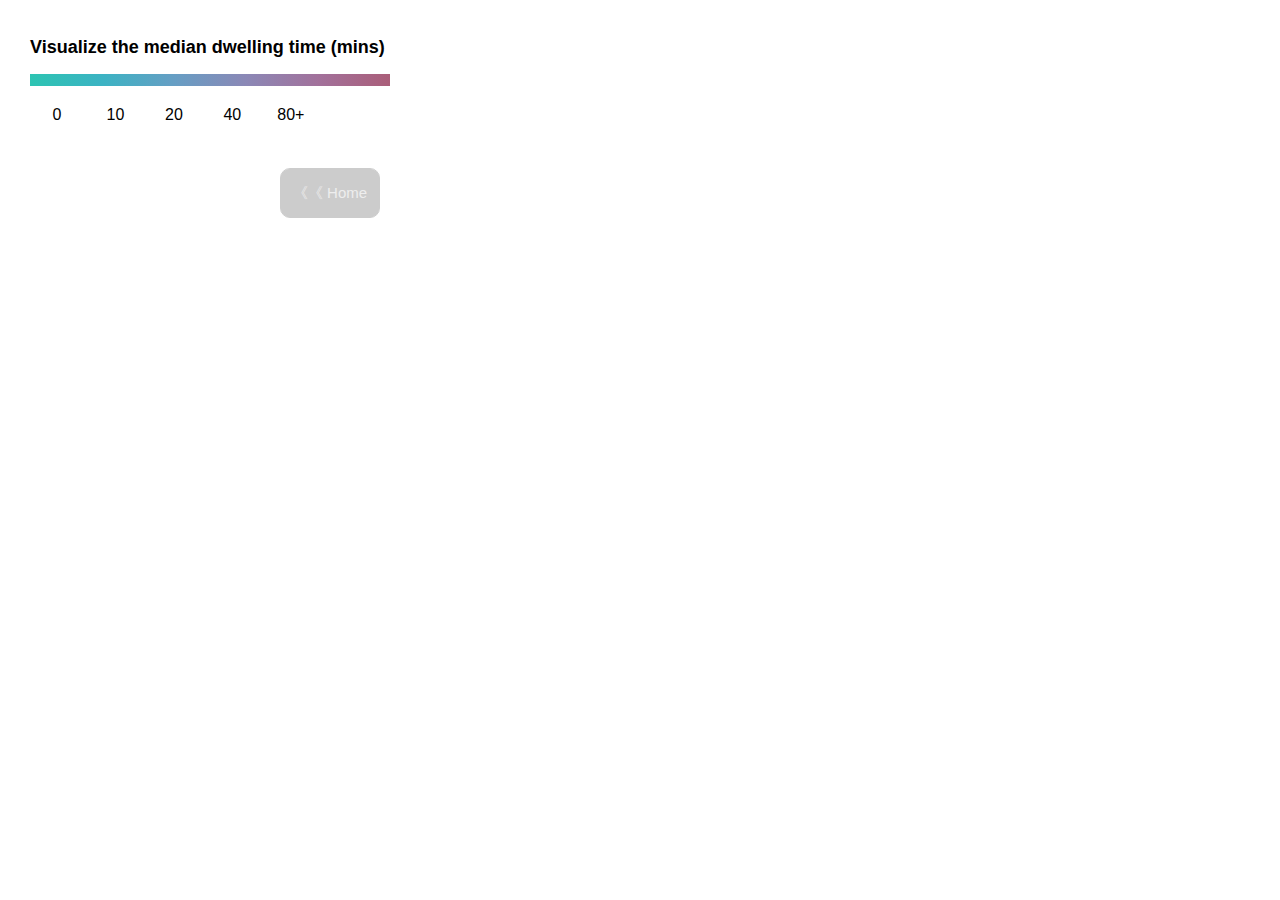
==== dwelltime.html @ cc10b7d6 "update" ====
<!DOCTYPE html>
<html lang="en">

<head>
    <meta charset="utf-8">
    <title>Predict the number of visitors</title>
    <meta name="viewport" content="width-device-width, initial-scale=1">
    <script src="https://api.tiles.mapbox.com/mapbox-gl-js/v2.6.1/mapbox-gl.js"></script>
    <link href="https://api.tiles.mapbox.com/mapbox-gl-js/v2.6.1/mapbox-gl.css" rel="stylesheet">
    <!--CSS style-->
    <link rel="stylesheet" href="styles/dwelltime.css">
</head>

<body>
    <div id="map"></div>
    <div id="console">
        <h1>Visualize the median dwelling time (mins)</h1>
        <div class="row colors"></div>
        <div class="session"></div>
        <div class="row labels">
            <div class="label">0</div>
            <div class="label">10</div>
            <div class="label">20</div>
            <div class="label">40</div>
            <div class="label">80+</div>
        </div>
        <button class="back" onclick="bk()">《《  Home</button>
        <!--<div class="session">
            <h2>Day of the week</h2>
            <div class="row" id="filters">
                <input id="all" type="radio" name="toggle" value="all" checked="checked" />
                <label for="all">All</label><br />
                <input id="monday" type="radio" name="toggle" value="monday" />
                <label for="monday">Monday</label><br />
                <input id="tuesday" type="radio" name="toggle" value="tuesday" />
                <label for="tuesday">Tuesday</label><br />
                <input id="wednesday" type="radio" name="toggle" value="wednesday" />
                <label for="wednesday">Wednesday</label><br />
                <input id="thursday" type="radio" name="toggle" value="thursday" />
                <label for="thursday">Thursday</label><br />
                <input id="friday" type="radio" name="toggle" value="friday" />
                <label for="friday">Friday</label><br />
                <input id="saturday" type="radio" name="toggle" value="saturday" />
                <label for="saturday">Saturday</label><br />
                <input id="sunday" type="radio" name="toggle" value="sunday" />
                <label for="sunday">Sunday</label>
            </div>
        </div>-->
</body>

<script src="scripts/dwelltime.js"></script>

</html>
---- styles/dwelltime.css ----
body {
    margin: 0;
    padding: 0;
    font-family: 'Helvetica Neue', Helvetica, Arial, sans-serif;
}

#map {
    position: absolute;
    top: 0;
    bottom: 0;
    width: 100%;
}

h1 {
    font-size: 18px;
    line-height: 30px;
}

h2 {
    font-size: 14px;
    line-height: 20px;
    margin-bottom: 10px;
}

a {
    text-decoration: none;
    color: #2dc4b2;
}

#console {
    position: absolute;
    margin: 10px;
    width: 360px;
    height: 220px;
    background-color: white;
    padding: 10px 20px;
}

.session {
    margin-bottom: 20px;
}

.row {
    height: 12px;
    width: 100%;
}

.colors {
    background: linear-gradient(to right,
            #2dc4b2,
            #3bb3c3,
            #669ec4,
            #8b88b6,
            #a2719b,
            #aa5e79);
    margin-bottom: 5px;
}

.label {
    width: 15%;
    display: inline-block;
    text-align: center;
}

.back {
    display: inline-block;
    background-color: #cccccc;
    border-radius: 10px;
    border: 4px double #cccccc;
    color: #eeeeee;
    text-align: center;
    font-size: 15px;
    width: 100px;
    height: 50px;
    -webkit-transition: all 0.2s;
    -moz-transition: all 0.2s;
    -o-transition: all 0.2s;
    transition: all 0.2s;
    cursor: pointer;
    margin-left: 250px;
    margin-top: 50px;
}
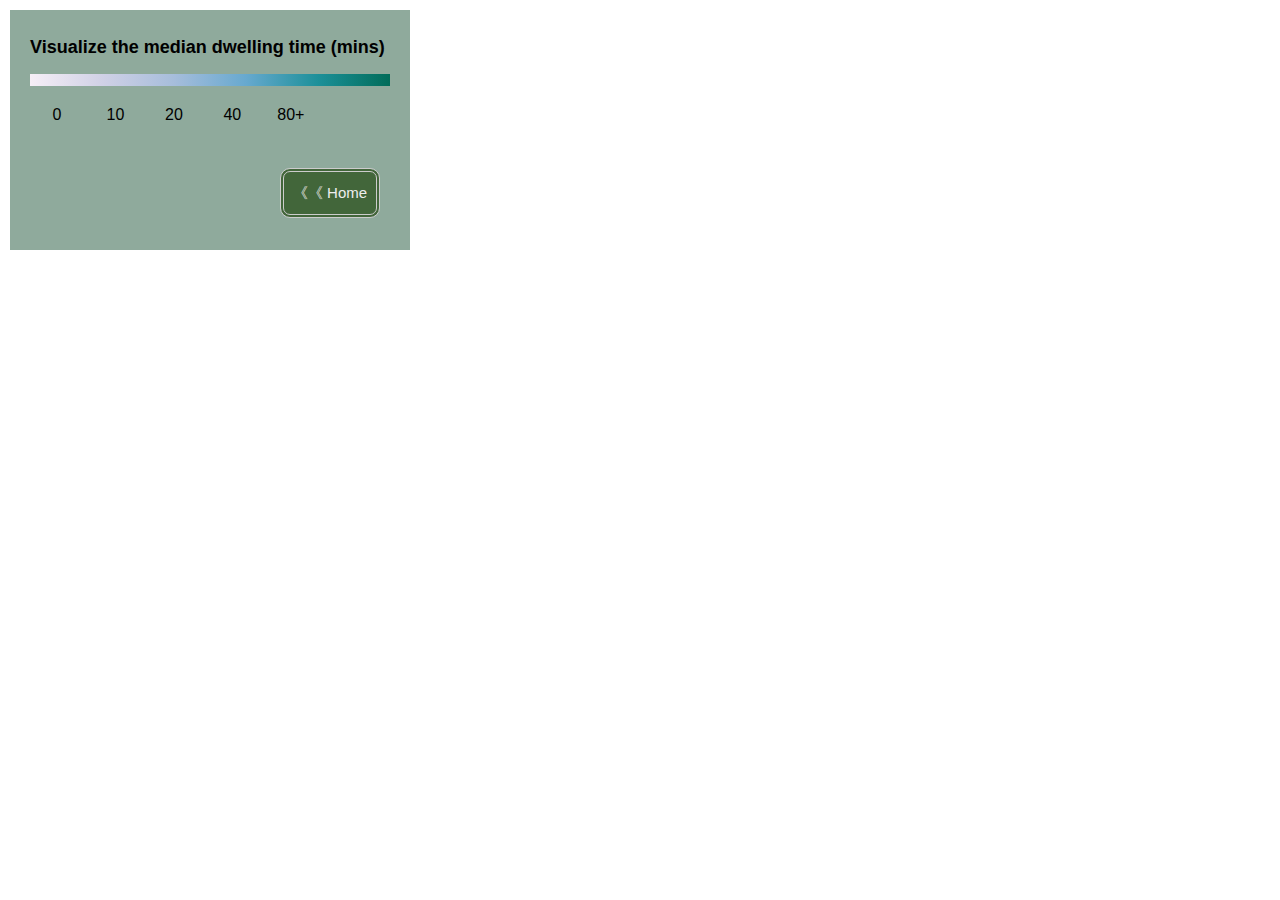
==== commit 0bad9f91: "update" ====
--- a/dwelltime.html
+++ b/dwelltime.html
@@ -3,7 +3,7 @@
 
 <head>
     <meta charset="utf-8">
-    <title>Predict the number of visitors</title>
+    <title>Visualization of dwelling time</title>
     <meta name="viewport" content="width-device-width, initial-scale=1">
     <script src="https://api.tiles.mapbox.com/mapbox-gl-js/v2.6.1/mapbox-gl.js"></script>
     <link href="https://api.tiles.mapbox.com/mapbox-gl-js/v2.6.1/mapbox-gl.css" rel="stylesheet">
--- a/styles/dwelltime.css
+++ b/styles/dwelltime.css
@@ -32,7 +32,7 @@
     margin: 10px;
     width: 360px;
     height: 220px;
-    background-color: white;
+    background-color: #8faa9c;
     padding: 10px 20px;
 }
 
@@ -47,12 +47,12 @@
 
 .colors {
     background: linear-gradient(to right,
-            #2dc4b2,
-            #3bb3c3,
-            #669ec4,
-            #8b88b6,
-            #a2719b,
-            #aa5e79);
+            #f6eff7,
+            #d0d1e6,
+            #a6bddb,
+            #67a9cf,
+            #1c9099,
+            #016c59);
     margin-bottom: 5px;
 }
 
@@ -64,7 +64,7 @@
 
 .back {
     display: inline-block;
-    background-color: #cccccc;
+    background-color: #42663a;
     border-radius: 10px;
     border: 4px double #cccccc;
     color: #eeeeee;
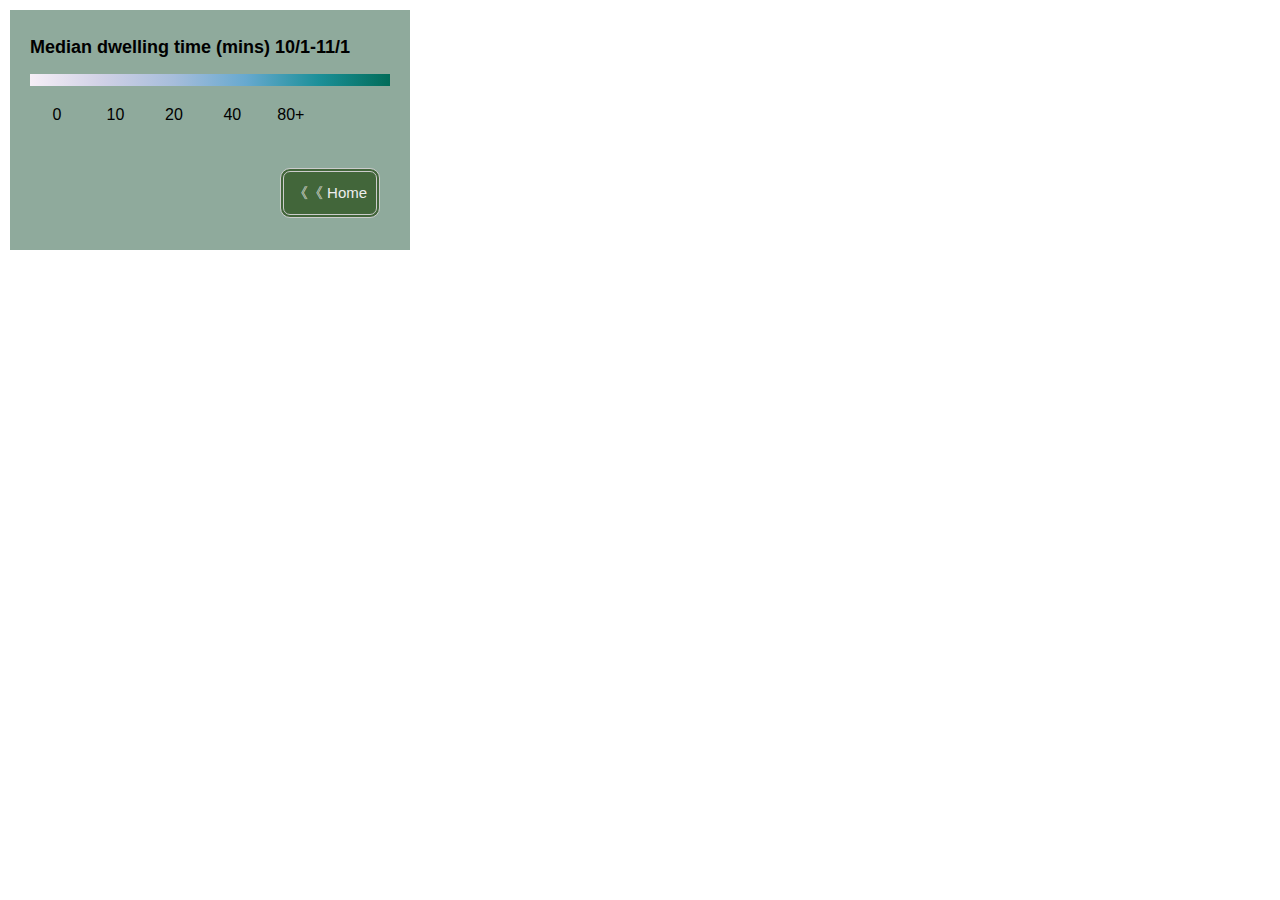
==== commit 7e9910b9: "update" ====
--- a/dwelltime.html
+++ b/dwelltime.html
@@ -14,7 +14,7 @@
 <body>
     <div id="map"></div>
     <div id="console">
-        <h1>Visualize the median dwelling time (mins)</h1>
+        <h1>Median dwelling time (mins) 10/1-11/1</h1>
         <div class="row colors"></div>
         <div class="session"></div>
         <div class="row labels">
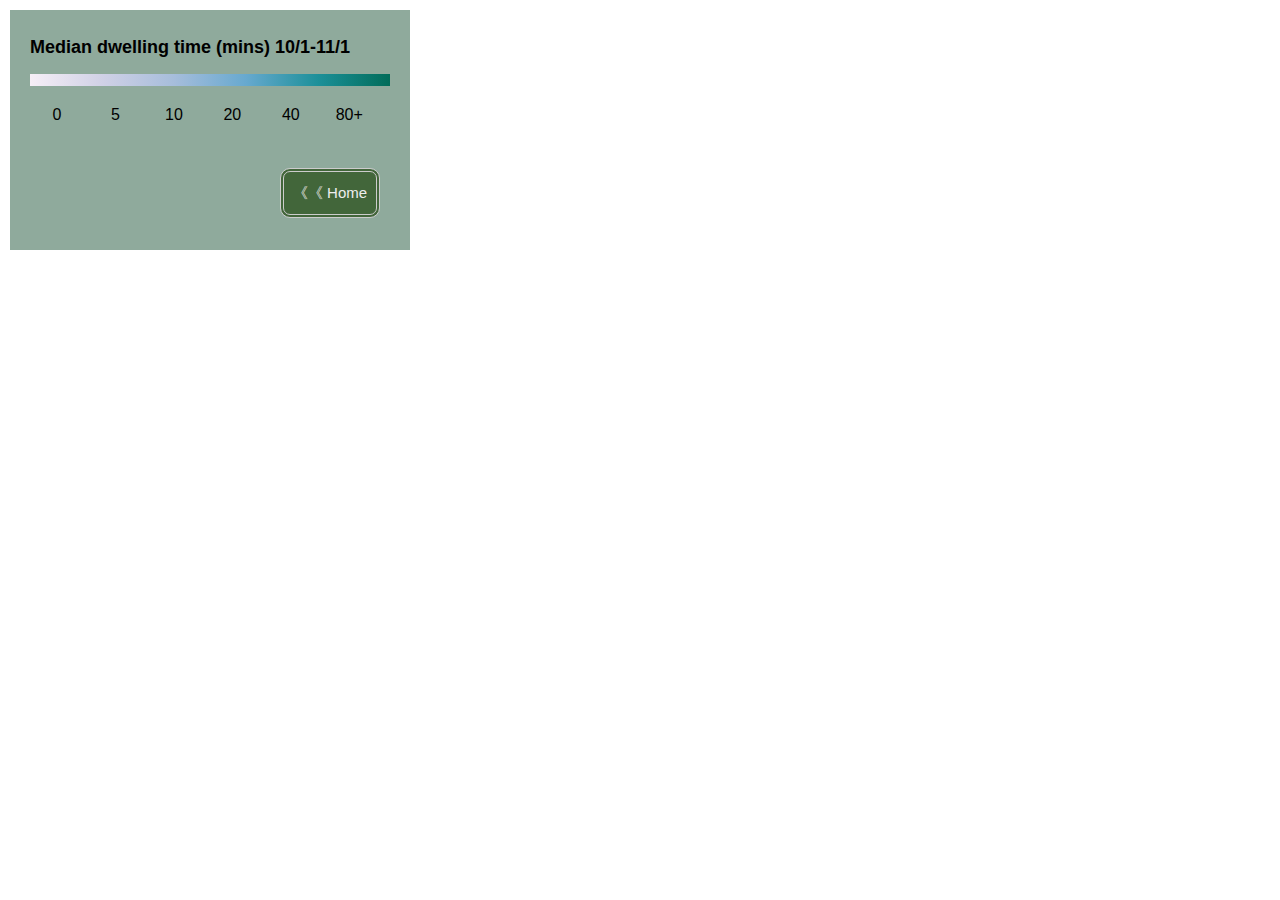
==== commit 71565711: "update" ====
--- a/dwelltime.html
+++ b/dwelltime.html
@@ -19,6 +19,7 @@
         <div class="session"></div>
         <div class="row labels">
             <div class="label">0</div>
+            <div class="label">5</div>
             <div class="label">10</div>
             <div class="label">20</div>
             <div class="label">40</div>
